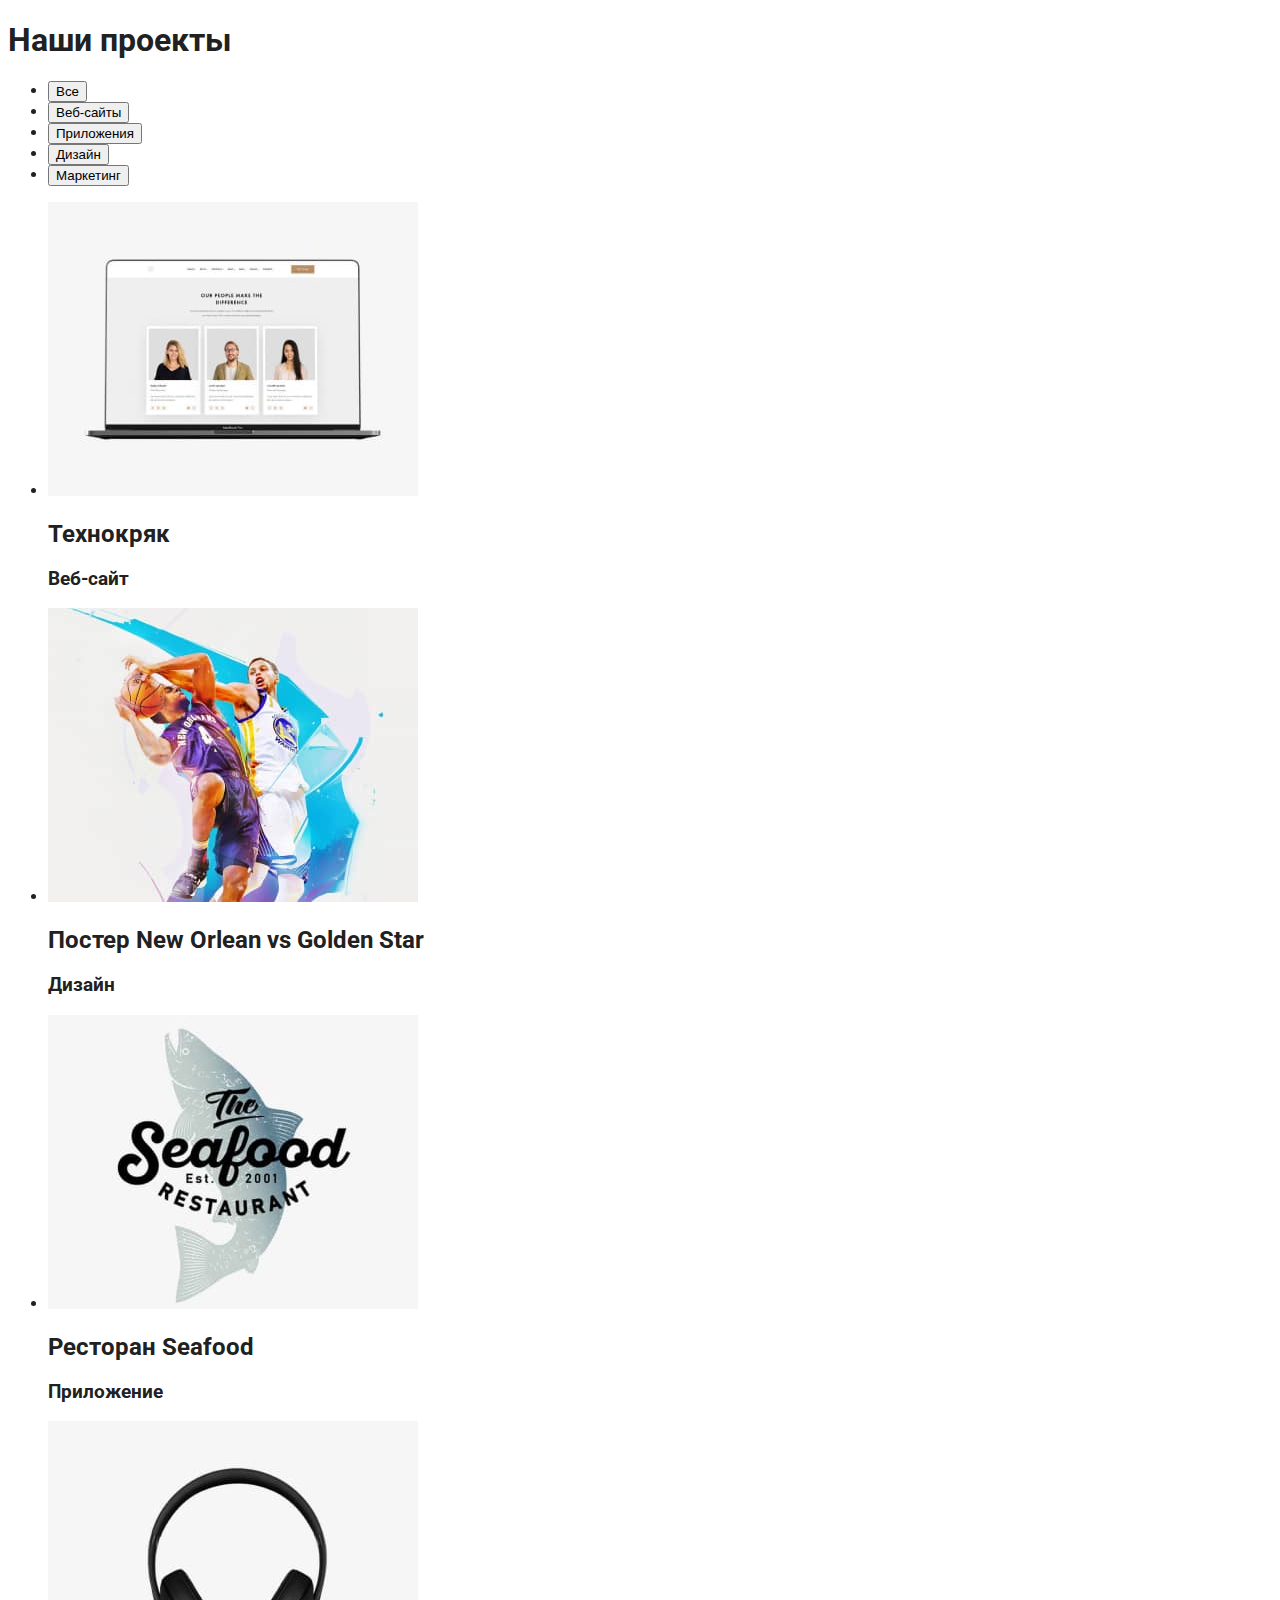
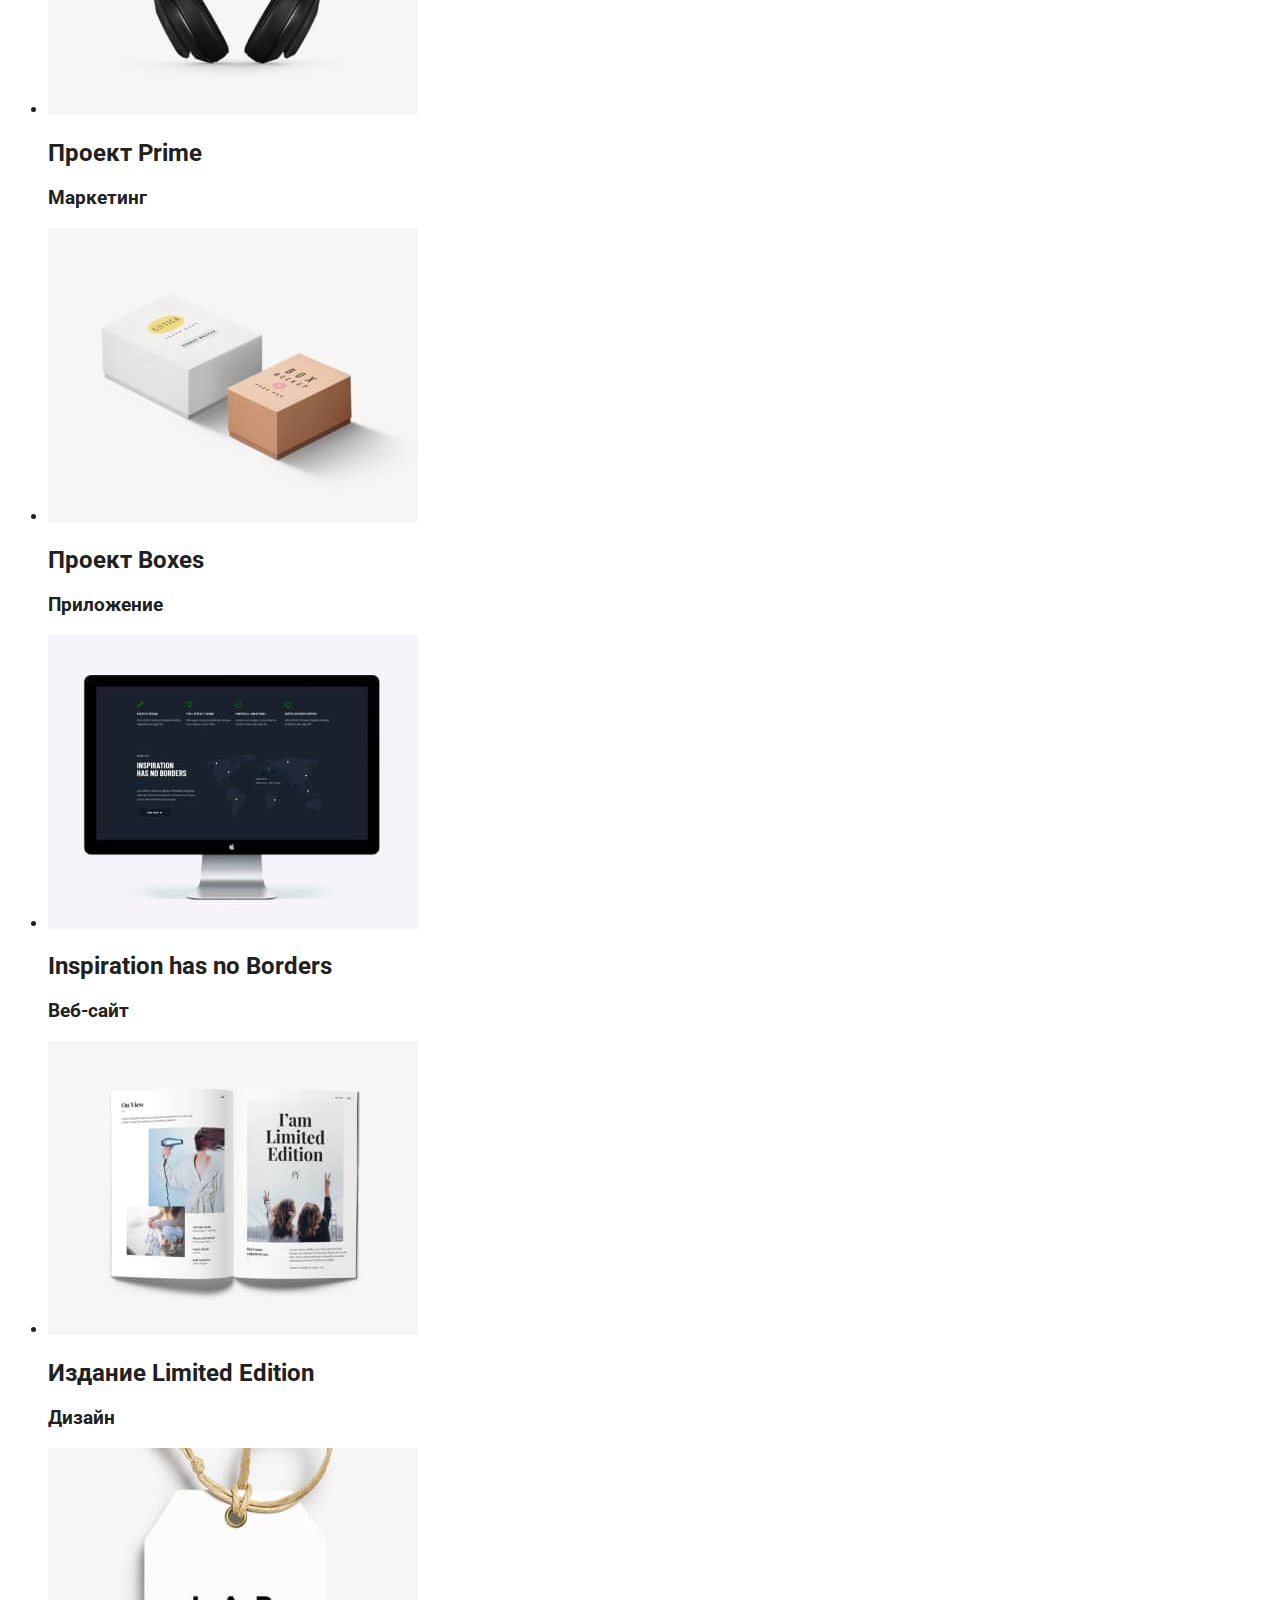
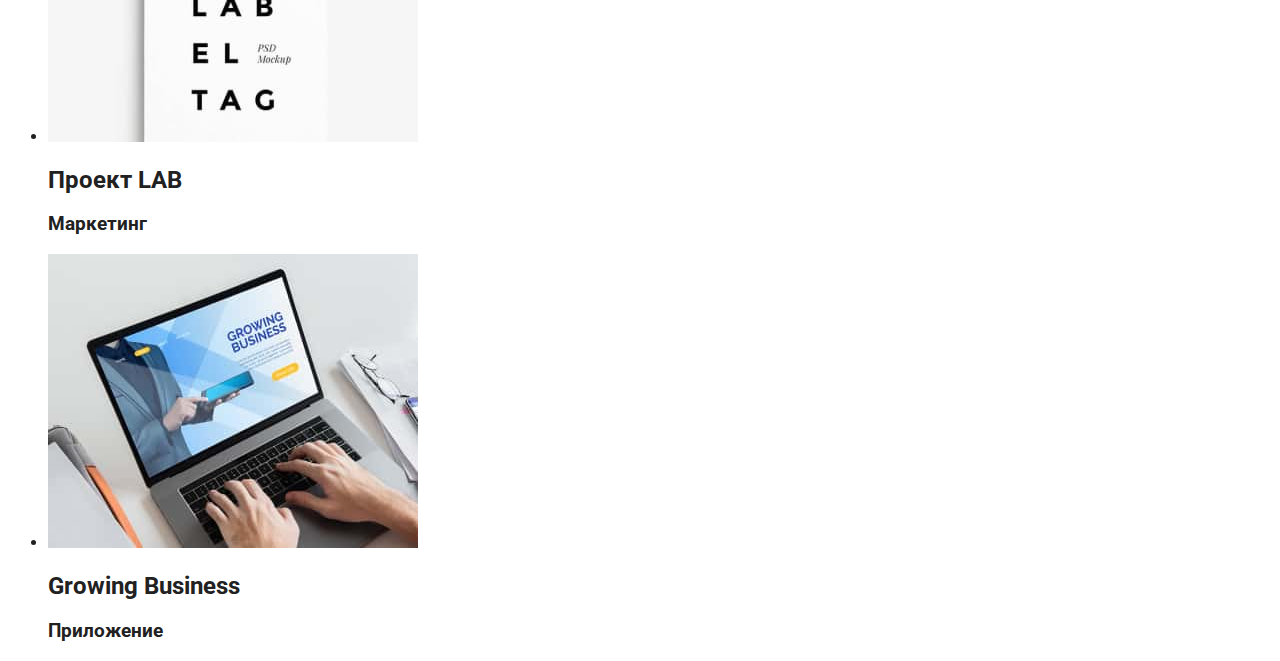
==== portfolio.html @ fd274d08 "создает портфолио и CSS(черновой вариант)" ====
<!DOCTYPE html>
<html lang="ru">
<head>
    <meta charset="UTF-8">
    <meta http-equiv="X-UA-Compatible" content="IE=edge">
    <meta name="viewport" content="width=device-width, initial-scale=1.0">
    <title>Document</title>
    <link rel="preconnect" href="https://fonts.gstatic.com">
    <link href="https://fonts.googleapis.com/css2?  family=Raleway:wght@700&family=Roboto:wght@400;500;700;900&display=swap" rel="stylesheet">
    <link rel="stylesheet" href="./css/style.css">
</head>
<body>
    <main>
        <h1>Наши проекты</h1>
        <ul>
            <li><button type="button">Все</button></li>
            <li><button type="button">Веб-сайты</button></li>
            <li><button type="button">Приложения</button></li>
            <li><button type="button">Дизайн</button></li>
            <li><button type="button">Маркетинг</button></li>
        </ul>
        <ul>
            <li>
                <img src="./images/portfolio/ws-technocryk.jpg" alt="ноутбук с заставкой компании">
                <h2>Технокряк</h2>
                <h3>Веб-сайт</h3>
            </li>
            <li>
                <img src="./images/portfolio/des-goldenstar.jpg" alt="два баскетболиста с мячем в прыжке">
                <h2>Постер New Orlean vs Golden Star</h2>
                <h3>Дизайн</h3>
            </li>
            <li>
                <img src="./images/portfolio/att-seafood.jpg" alt="логотип ресторана">
                <h2>Ресторан Seafood</h2>
                <h3>Приложение</h3>
            </li>
            <li>
                <img src="./images/portfolio/mar-prime.jpg" alt="наушники">
                <h2>Проект Prime</h2>
                <h3>Маркетинг</h3>
            </li>
            <li>
                <img src="./images/portfolio/boxes.jpg" alt="две коробки">
                <h2>Проект Boxes</h2>
                <h3>Приложение</h3>
            </li>
            <li>
                <img src="./images/portfolio/ws-borders.jpg" alt="манитор компьютера">
                <h2>Inspiration has no Borders</h2>
                <h3>Веб-сайт</h3>
            </li>
            <li>
                <img src="./images/portfolio/des-lim-edition.jpg" alt="открытый журнал">
                <h2>Издание Limited Edition</h2>
                <h3>Дизайн</h3>
            </li>
            <li>
                <img src="./images/portfolio/mar-lab.jpg" alt="ярлык с названием проекта">
                <h2>Проект LAB</h2>
                <h3>Маркетинг</h3>
            </li>
            <li>
                <img src="./images/portfolio/growing-business.jpg" alt="ноутбук с названием проекта">
                <h2>Growing Business</h2>
                <h3>Приложение</h3>
            </li>
        </ul>
    </main>
    
</body>
</html>
---- css/style.css ----
:root {
    --main-font: 'Roboto', sans-serif;
    --secondary-font: 'Raleway', sans-serif;
    --accent-color: #2196F3;

}
body {
    color: #212121;
    font-family: var(--main-font);
}
.list {
    list-style: none;
}
.link {
    text-decoration: none;
}
/* ===== header =====*/
.logo {
    font-family: var(--secondary-font);
    font-weight: 700;
    font-size: 26px;
    line-height: 1.19;
    letter-spacing: 0.03em;
    color: #000;
}
.logo> span {
    color: var(--accent-color)
}

.menu
.contacts {
    font-family: Roboto;
    font-weight: 500;
    font-size: 14px;
    line-height: 1.14;
    letter-spacing: 0.02em;
    color: #212121;
}
.contacts-list {
    color: #757575;

}
.menu .menu-list:hover
.menu .menu-list:focus {
    color: var(--accent-color);
}
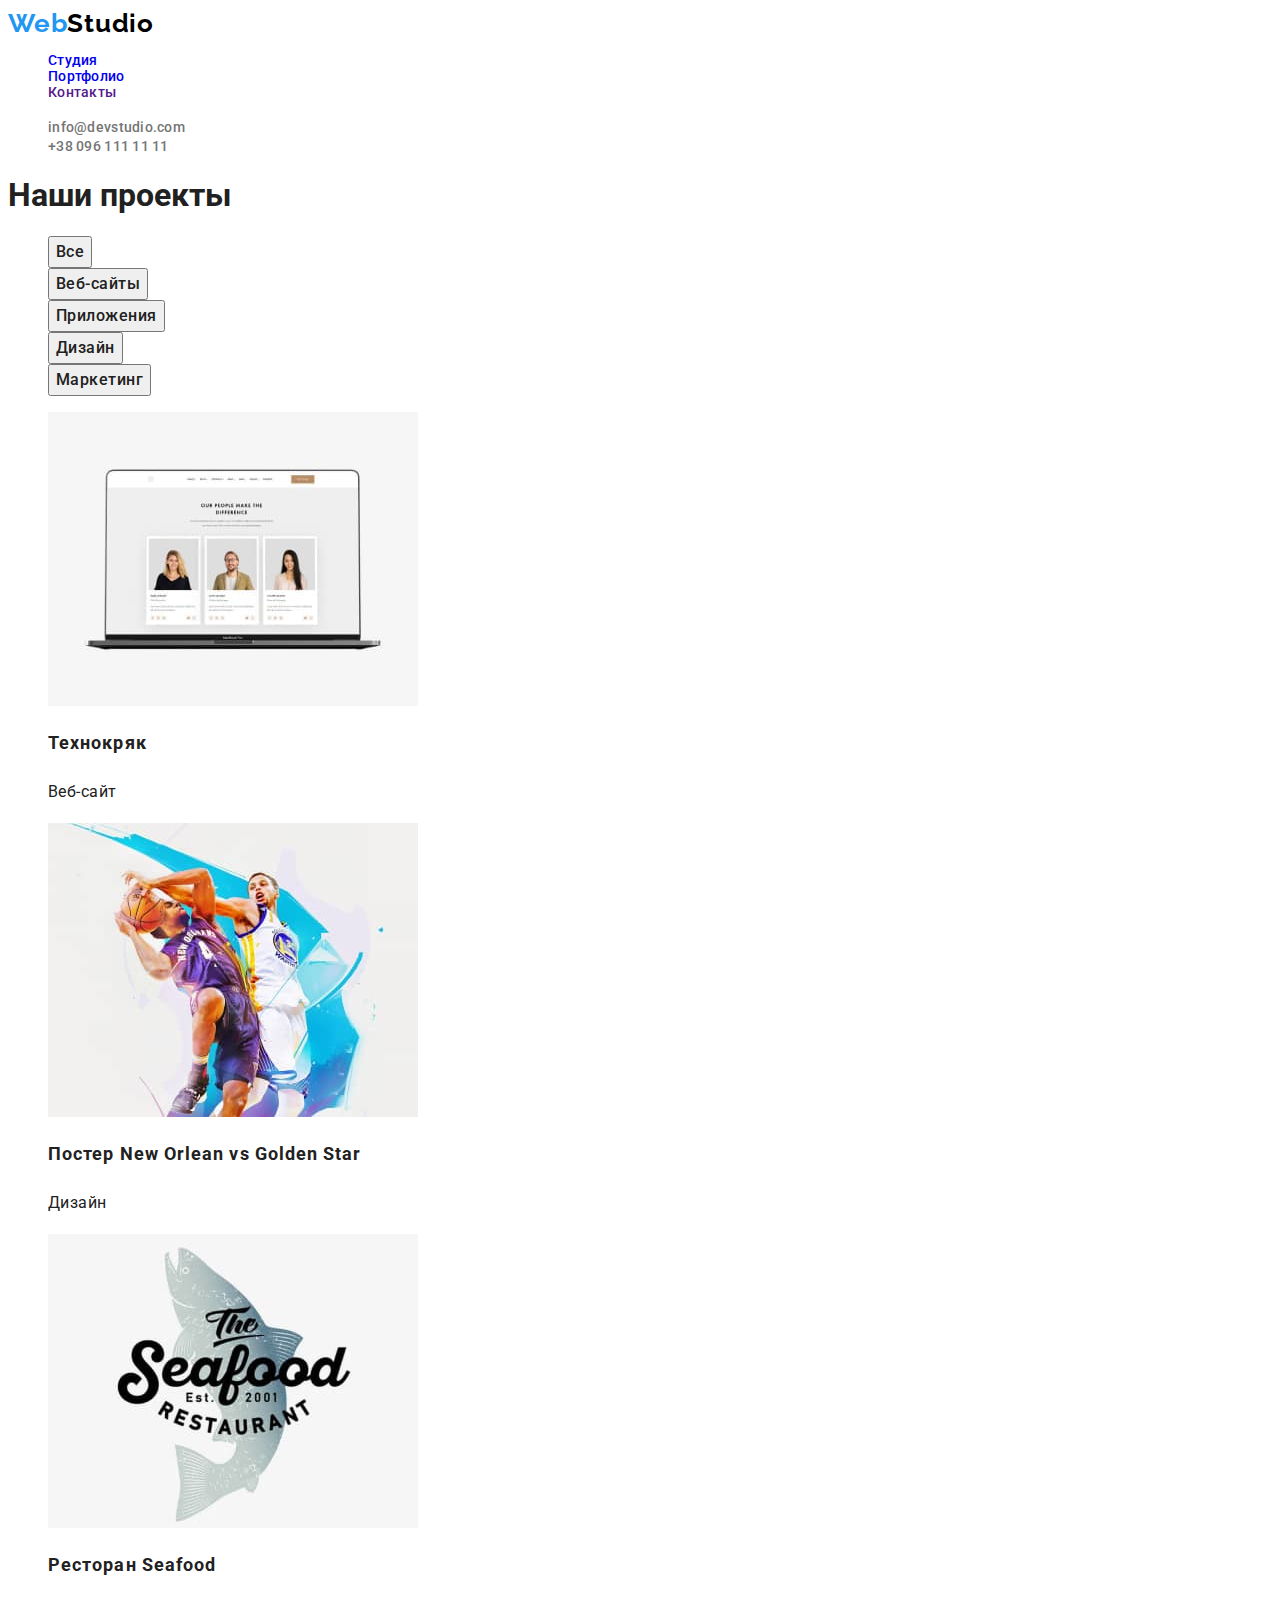
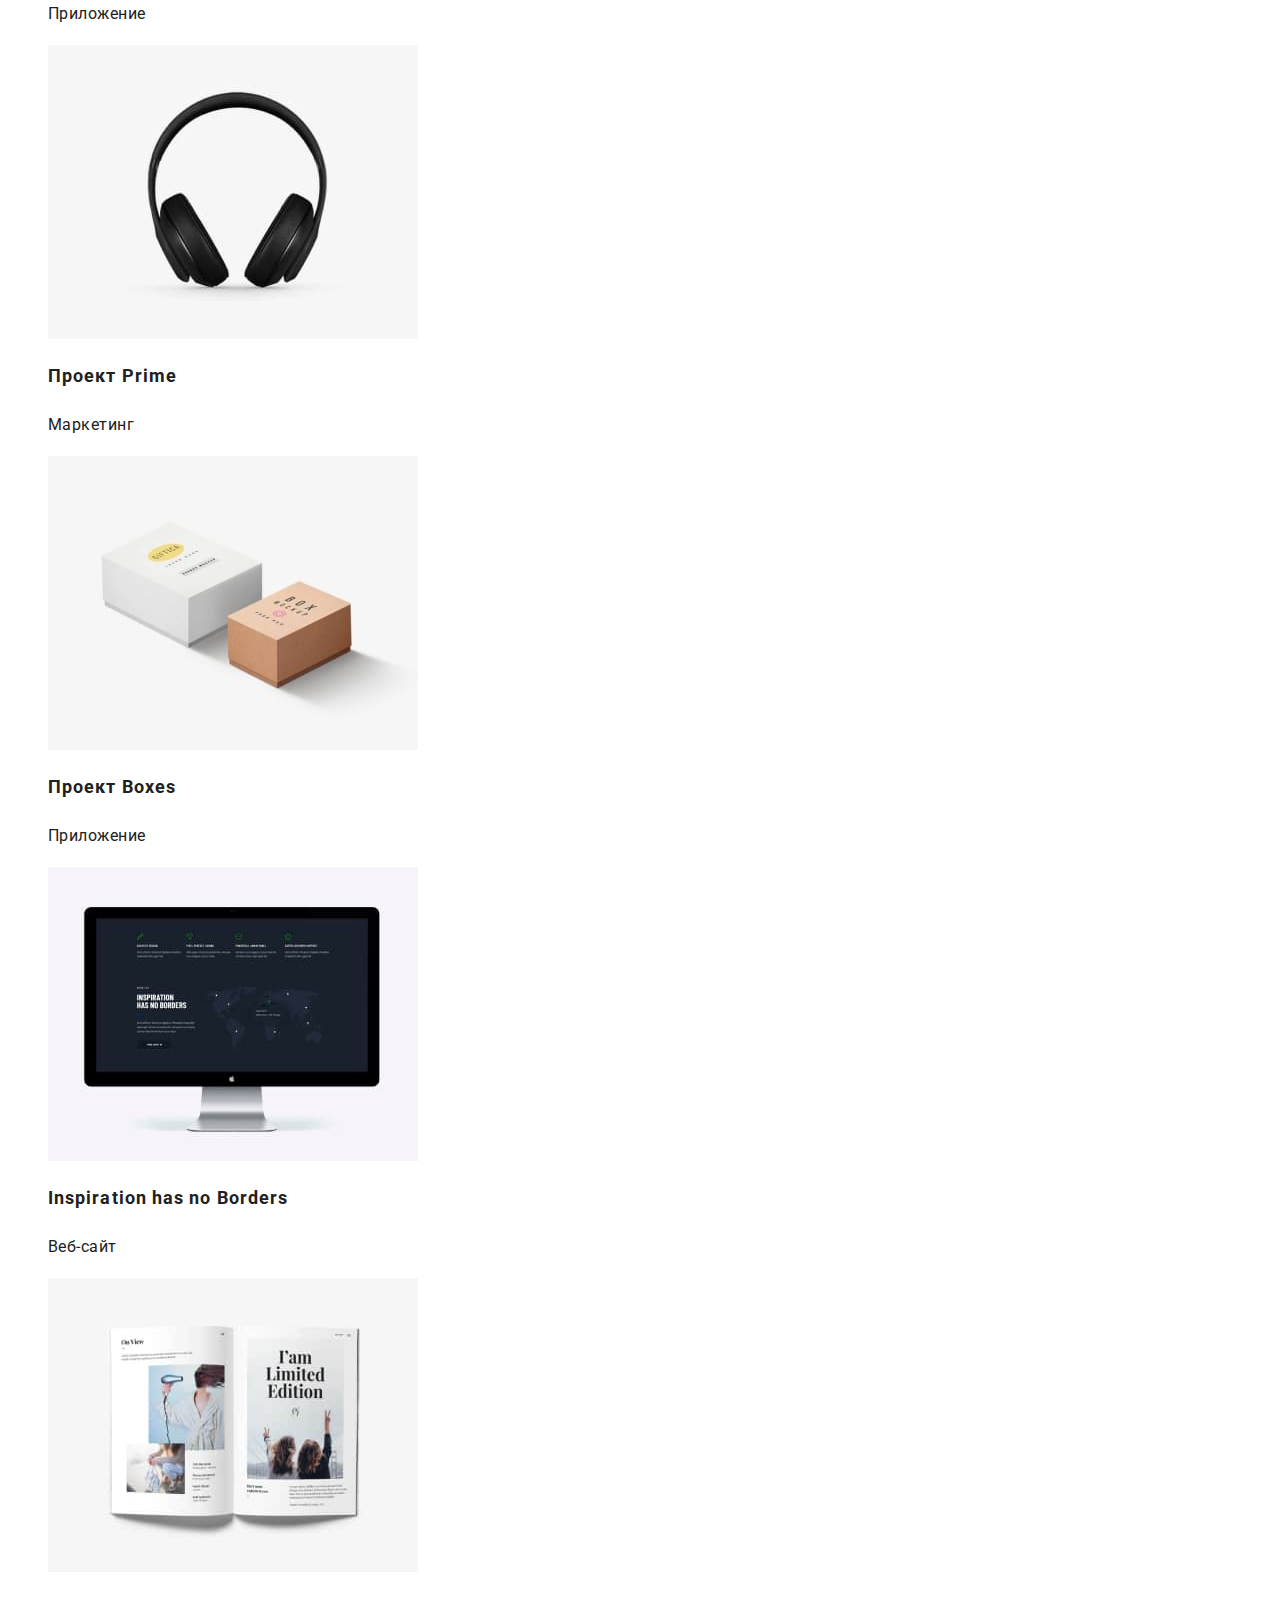
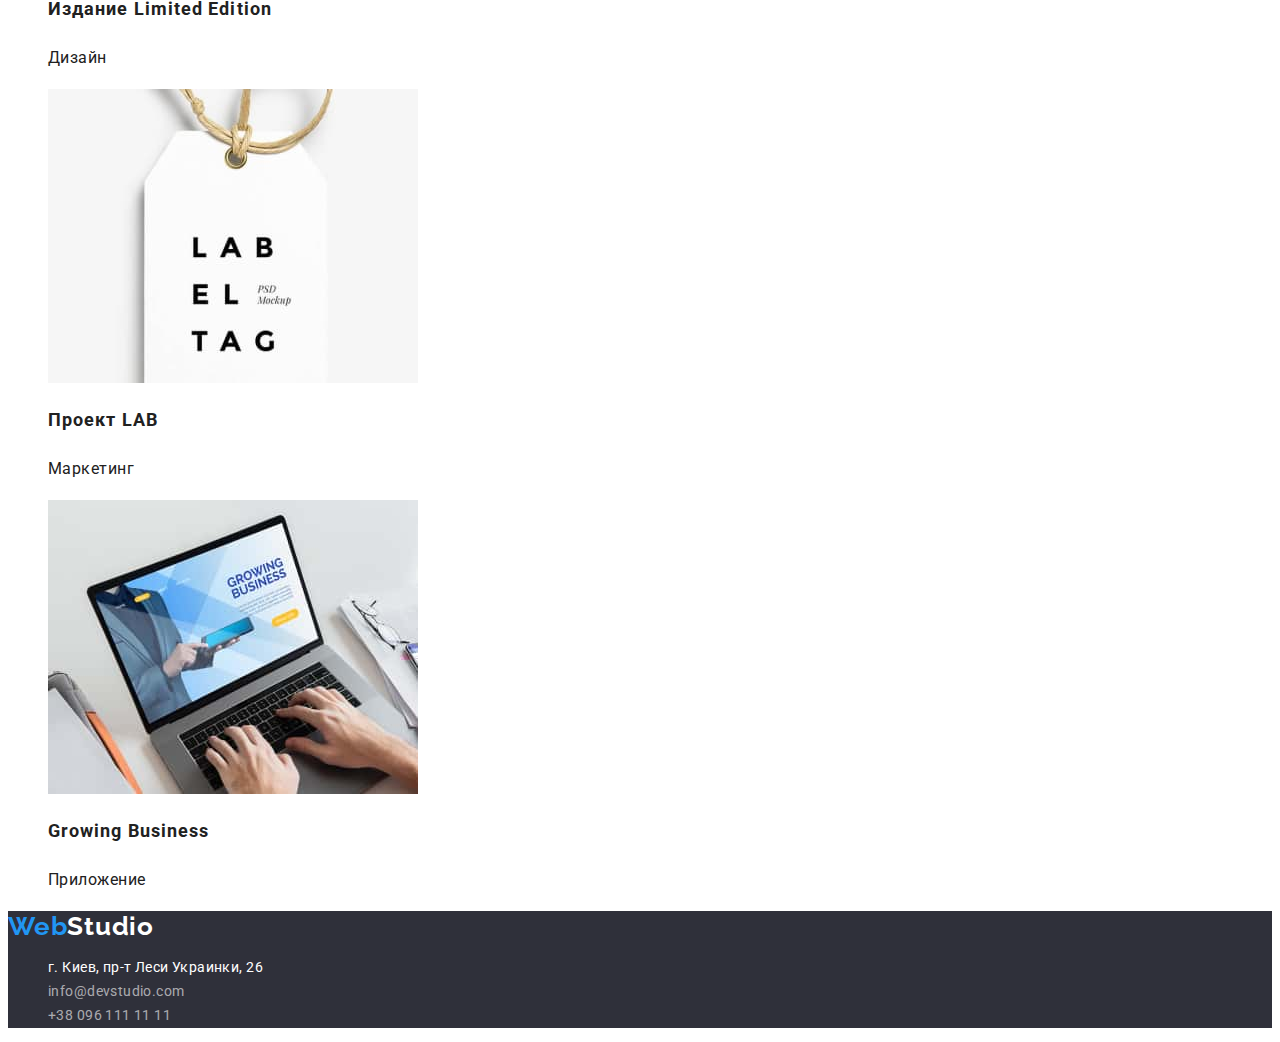
==== commit 98283578: "оформляет текст, задает цвет" ====
--- a/portfolio.html
+++ b/portfolio.html
@@ -6,67 +6,91 @@
     <meta name="viewport" content="width=device-width, initial-scale=1.0">
     <title>Document</title>
     <link rel="preconnect" href="https://fonts.gstatic.com">
-    <link href="https://fonts.googleapis.com/css2?  family=Raleway:wght@700&family=Roboto:wght@400;500;700;900&display=swap" rel="stylesheet">
+    <link href="https://fonts.googleapis.com/css2?family=Raleway:wght@700&family=Roboto:wght@400;500;700;900&display=swap" rel="stylesheet">
     <link rel="stylesheet" href="./css/style.css">
 </head>
 <body>
-    <main>
-        <h1>Наши проекты</h1>
-        <ul>
-            <li><button type="button">Все</button></li>
-            <li><button type="button">Веб-сайты</button></li>
-            <li><button type="button">Приложения</button></li>
-            <li><button type="button">Дизайн</button></li>
-            <li><button type="button">Маркетинг</button></li>
+    <header class="header">
+        <nav class="navigation">
+            <a class="logo link" href=""><span>Web</span>Studio</a>
+            <ul class="menu list">
+                <li class="nav-menu"><a class="menu-link link nav" href="./index.html">Студия</a></li>
+                <li class="nav-menu"><a class="menu-link link nav" href="./portfolio.html">Портфолио</a></li>
+                <li class="nav-menu"><a class="menu-link link nav" href="">Контакты</a></li>
+            </ul>
+        </nav>
+        <ul class="contacts list">
+            <li><a class="cont-link link nav" href="mailto:info@devstudio.com">info@devstudio.com</a></li>
+            <li><a class="cont-link link nav" href="tel:+380961111111">+38 096 111 11 11</a></li>
         </ul>
-        <ul>
+    </header>
+    <main class="portfolio">
+        <h1 class="title">Наши проекты</h1>
+        <ul class="list">
+            <li><button class="button-portf button" type="button">Все</button></li>
+            <li><button class="button-portf button" type="button">Веб-сайты</button></li>
+            <li><button class="button-portf button" type="button">Приложения</button></li>
+            <li><button class="button-portf button" type="button">Дизайн</button></li>
+            <li><button class="button-portf button" type="button">Маркетинг</button></li>
+        </ul>
+        <ul class="list-portf list">
             <li>
                 <img src="./images/portfolio/ws-technocryk.jpg" alt="ноутбук с заставкой компании">
-                <h2>Технокряк</h2>
-                <h3>Веб-сайт</h3>
+                <h2 class="title-primary">Технокряк</h2>
+                <h3 class="title-secondary">Веб-сайт</h3>
             </li>
             <li>
                 <img src="./images/portfolio/des-goldenstar.jpg" alt="два баскетболиста с мячем в прыжке">
-                <h2>Постер New Orlean vs Golden Star</h2>
-                <h3>Дизайн</h3>
+                <h2 class="title-primary">Постер New Orlean vs Golden Star</h2>
+                <h3 class="title-secondary">Дизайн</h3>
             </li>
             <li>
                 <img src="./images/portfolio/att-seafood.jpg" alt="логотип ресторана">
-                <h2>Ресторан Seafood</h2>
-                <h3>Приложение</h3>
+                <h2 class="title-primary">Ресторан Seafood</h2>
+                <h3 class="title-secondary">Приложение</h3>
             </li>
             <li>
                 <img src="./images/portfolio/mar-prime.jpg" alt="наушники">
-                <h2>Проект Prime</h2>
-                <h3>Маркетинг</h3>
+                <h2 class="title-primary">Проект Prime</h2>
+                <h3 class="title-secondary">Маркетинг</h3>
             </li>
             <li>
                 <img src="./images/portfolio/boxes.jpg" alt="две коробки">
-                <h2>Проект Boxes</h2>
-                <h3>Приложение</h3>
+                <h2 class="title-primary">Проект Boxes</h2>
+                <h3 class="title-secondary">Приложение</h3>
             </li>
             <li>
                 <img src="./images/portfolio/ws-borders.jpg" alt="манитор компьютера">
-                <h2>Inspiration has no Borders</h2>
-                <h3>Веб-сайт</h3>
+                <h2 class="title-primary">Inspiration has no Borders</h2>
+                <h3 class="title-secondary">Веб-сайт</h3>
             </li>
             <li>
                 <img src="./images/portfolio/des-lim-edition.jpg" alt="открытый журнал">
-                <h2>Издание Limited Edition</h2>
-                <h3>Дизайн</h3>
+                <h2 class="title-primary">Издание Limited Edition</h2>
+                <h3 class="title-secondary">Дизайн</h3>
             </li>
             <li>
                 <img src="./images/portfolio/mar-lab.jpg" alt="ярлык с названием проекта">
-                <h2>Проект LAB</h2>
-                <h3>Маркетинг</h3>
+                <h2 class="title-primary">Проект LAB</h2>
+                <h3 class="title-secondary">Маркетинг</h3>
             </li>
             <li>
                 <img src="./images/portfolio/growing-business.jpg" alt="ноутбук с названием проекта">
-                <h2>Growing Business</h2>
-                <h3>Приложение</h3>
+                <h2 class="title-primary">Growing Business</h2>
+                <h3 class="title-secondary">Приложение</h3>
             </li>
         </ul>
     </main>
-    
+    <footer class="footer">
+        <a class="logo link" href=""><span>Web</span>Studio</a>
+        <address class="address">
+            <ul class="address-link list">
+                <li><a class="address-link link nav" href="" target="_blank" rel="noreferrer noopener">г. Киев, пр-т Леси
+                        Украинки, 26</a></li>
+                <li><a class="mail-link link nav" href="mailto:info@devstudio.com">info@devstudio.com</a></li>
+                <li><a class="tel-link link nav" href="tel:+380961111111">+38 096 111 11 11</a></li>
+            </ul>
+        </address>
+    </footer>
 </body>
 </html>--- a/css/style.css
+++ b/css/style.css
@@ -1,46 +1,185 @@
 :root {
-    --main-font: 'Roboto', sans-serif;
-    --secondary-font: 'Raleway', sans-serif;
-    --accent-color: #2196F3;
-
+  --main-font: "Roboto", sans-serif;
+  --secondary-font: "Raleway", sans-serif;
+  --accent-color: #2196f3;
+  --secondary-color: #757575;
 }
 body {
-    color: #212121;
-    font-family: var(--main-font);
+  color: #212121;
+  font-family: var(--main-font);
 }
+/* ===  COMPONENTS  === */
 .list {
-    list-style: none;
+  list-style: none;
 }
 .link {
-    text-decoration: none;
+  text-decoration: none;
+}
+.section-title {
+  font-style: normal;
+  font-weight: 700;
+  font-size: 36px;
+  line-height: 1.17;
+  text-align: center;
+  letter-spacing: 0.03em;
+}
+.button {
+  cursor: pointer;
 }
 /* ===== header =====*/
 .logo {
-    font-family: var(--secondary-font);
-    font-weight: 700;
-    font-size: 26px;
-    line-height: 1.19;
-    letter-spacing: 0.03em;
-    color: #000;
+  font-family: var(--secondary-font);
+  font-weight: 700;
+  font-size: 26px;
+  line-height: 1.19;
+  letter-spacing: 0.03em;
+  color: #000;
 }
-.logo> span {
-    color: var(--accent-color)
+.logo > span {
+  color: var(--accent-color);
 }
+.logo:hover {
+  color: var(--accent-color);
+}
+.menu,
+.cont-link {
+  font-family: var(--main-font);
+  font-weight: 500;
+  font-size: 14px;
+  line-height: 1.14;
+  letter-spacing: 0.02em;
+}
+.nav:hover,
+.nav:focus {
+  color: var(--accent-color);
+}
+.cont-link {
+  color: var(--secondary-color);
+}
+/* ===== end header =====*/
+/* ======== hero ========*/
+.hero {
+  background-color: #2f303a;
+}
+.hero-title {
+  font-weight: 900;
+  font-size: 44px;
+  line-height: 1.36;
+  text-align: center;
+  letter-spacing: 0.06em;
+  text-transform: uppercase;
+  color: #fff;
+}
+.hero-button {
+  font-style: normal;
+  font-weight: 700;
+  font-size: 16px;
+  line-height: 1.88;
+  display: flex;
+  align-items: center;
+  text-align: center;
+  letter-spacing: 0.06em;
+  color: #fff;
+  background-color: var(--accent-color);
+}
+/* ======== end hero ========*/
+/* ======  advantages ====== */
+.adv-title {
+  font-weight: 700;
+  font-size: 14px;
+  line-height: 1.14;
+  letter-spacing: 0.03em;
+  text-transform: uppercase;
+}
+.adv-text {
+  font-weight: 400;
+  font-size: 14px;
+  line-height: 1.71;
+  letter-spacing: 0.03em;
+  color: var(--secondary-color);
+}
+/* ===== end advantages ===== */
+/* ======== our work ======== */
 
-.menu
-.contacts {
-    font-family: Roboto;
-    font-weight: 500;
-    font-size: 14px;
-    line-height: 1.14;
-    letter-spacing: 0.02em;
-    color: #212121;
+/* ====== end our work ======= */
+/* ======== our team ======== */
+
+.staff-title {
+  font-weight: 500;
+  font-size: 16px;
+  line-height: 1.19;
+  text-align: center;
+  letter-spacing: 0.03em;
 }
-.contacts-list {
-    color: #757575;
+.staff-text {
+  font-weight: 400;
+  font-size: 16px;
+  line-height: 1.19;
+  text-align: center;
+  letter-spacing: 0.03em;
+  color: var(--secondary-color);
+}
+/* ====== end our team ======= */
+/* ======= footer ========= */
+.footer {
+  background-color: #2f303a;
+}
+.footer > .logo {
+  color: #fff;
+}
+.logo:hover {
+  color: var(--accent-color);
+}
+.address-link,
+.mail-link,
+.tel-link {
+  font-family: var(--main-font);
+  font-style: normal;
+  font-weight: 400;
+  font-size: 14px;
+  line-height: 1.71;
+  letter-spacing: 0.03em;
+}
+.address-link {
+  color: #fff;
+}
+.mail-link,
+.tel-link {
+  color: rgba(255, 255, 255, 0.6);
+}
+/* ====== end footer ======= */
 
+/* ==portfolio== */
+.button-portf {
+  font-family: var(--main-font);
+  font-style: normal;
+  font-weight: 500;
+  font-size: 16px;
+  line-height: 1.63;
+  text-align: center;
+  letter-spacing: 0.03em;
+  color: #212121;
 }
-.menu .menu-list:hover
-.menu .menu-list:focus {
-    color: var(--accent-color);
+.button-portf:hover,
+.button-portf:focus {
+  background-color: var(--accent-color);
+  color: #fff;
 }
+.title-primary {
+  font-family: var(--main-font);
+  font-style: normal;
+  font-weight: 700;
+  font-size: 18px;
+  line-height: 2;
+  letter-spacing: 0.06em;
+  color: #212121;
+}
+.title-secondary {
+  font-family: var(--main-font);
+  font-style: normal;
+  font-weight: 400;
+  font-size: 16px;
+  line-height: 1.88;
+  letter-spacing: 0.03em;
+  color: var(--secondary-font);
+}
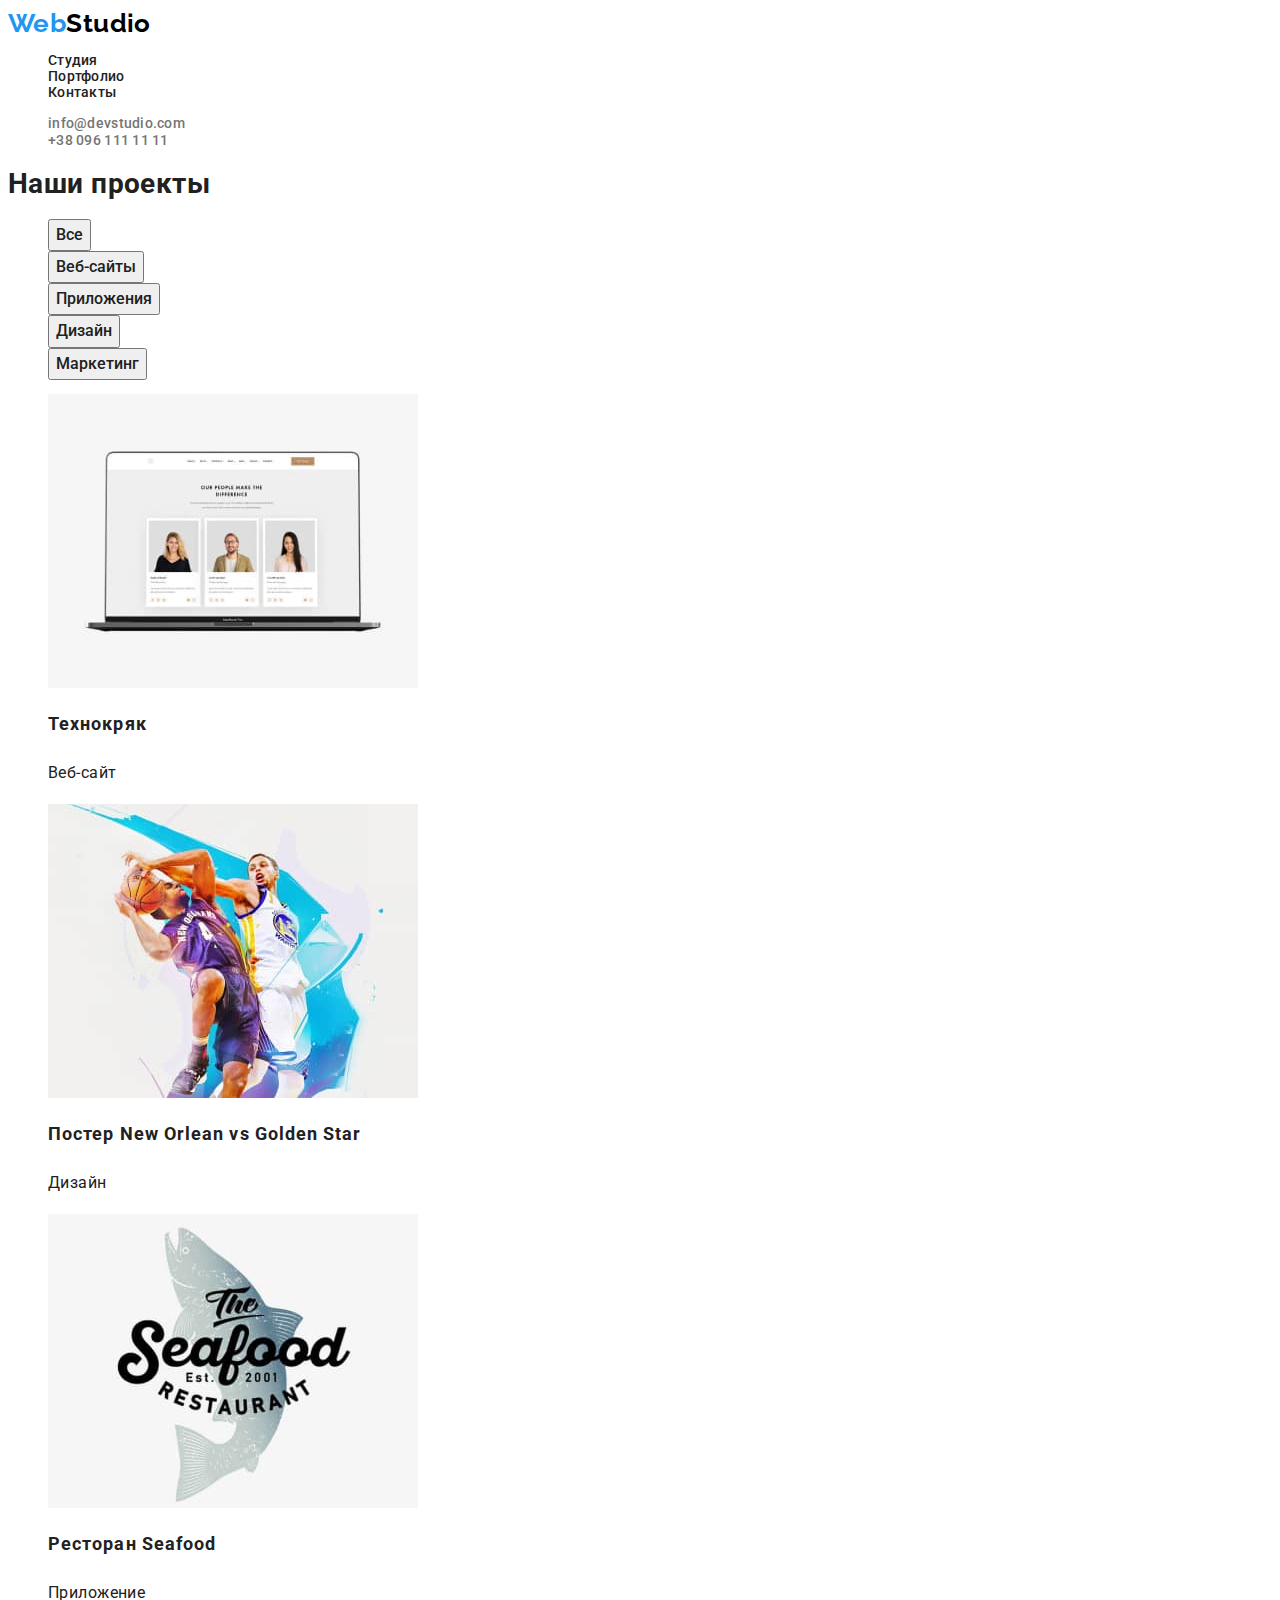
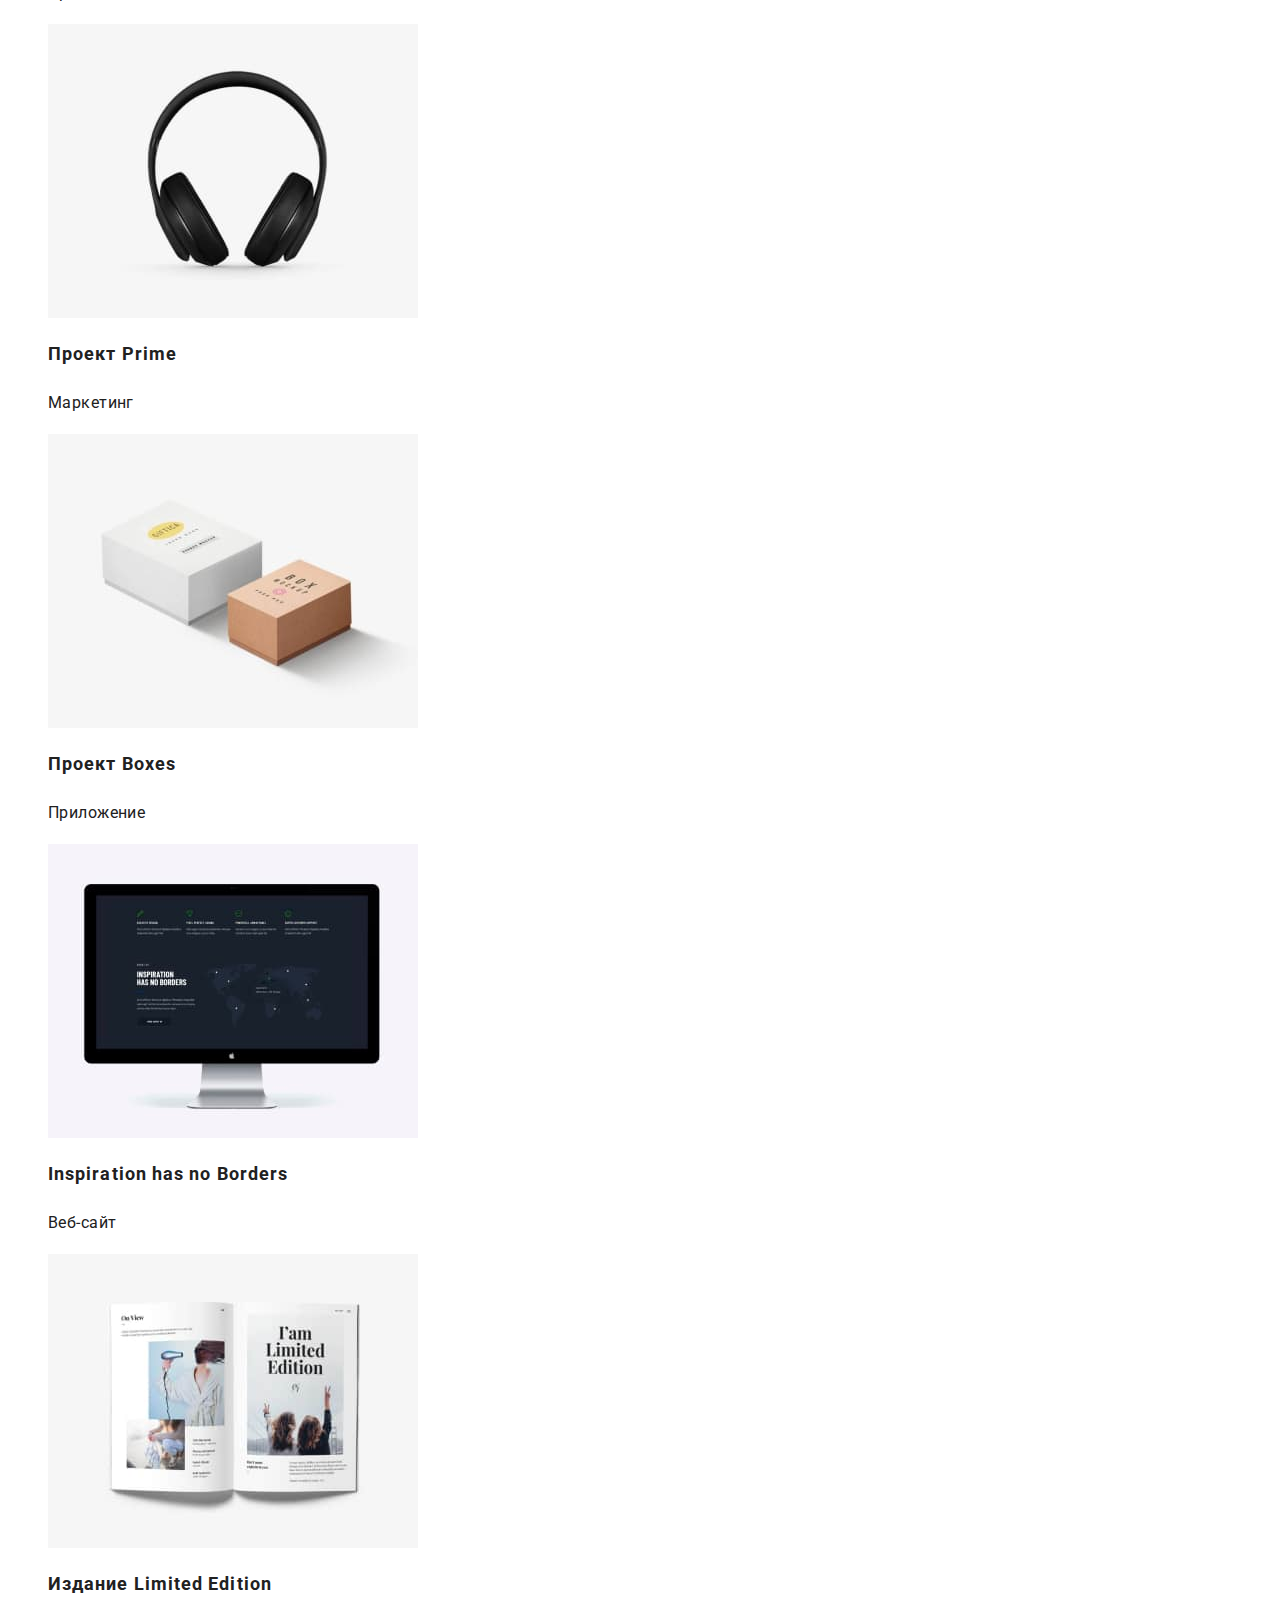
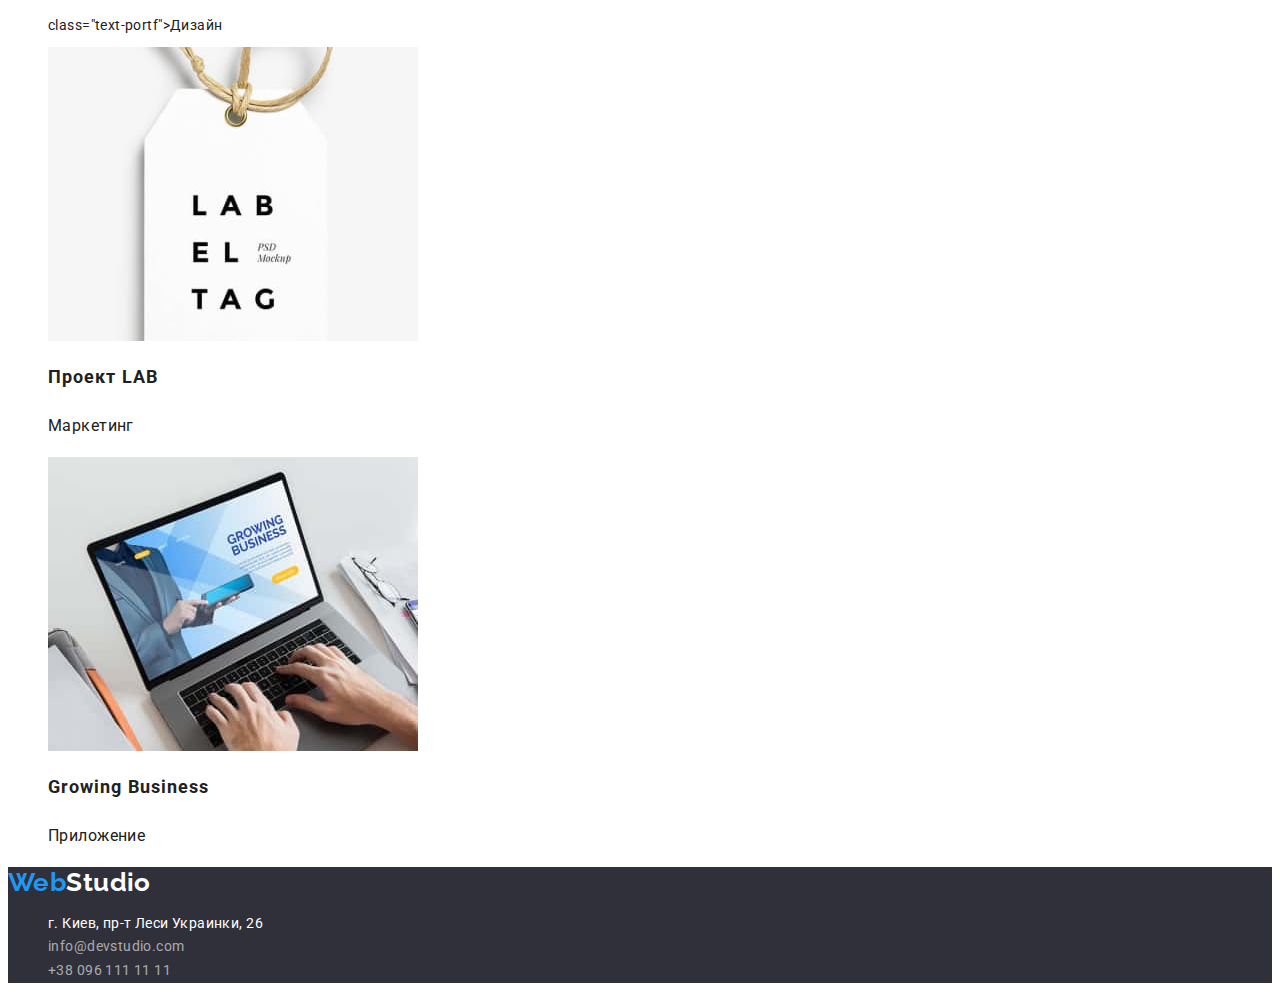
==== commit 5810ad26: "комментарии ментора" ====
--- a/portfolio.html
+++ b/portfolio.html
@@ -4,7 +4,7 @@
     <meta charset="UTF-8">
     <meta http-equiv="X-UA-Compatible" content="IE=edge">
     <meta name="viewport" content="width=device-width, initial-scale=1.0">
-    <title>Document</title>
+    <title>Портфолио</title>
     <link rel="preconnect" href="https://fonts.gstatic.com">
     <link href="https://fonts.googleapis.com/css2?family=Raleway:wght@700&family=Roboto:wght@400;500;700;900&display=swap" rel="stylesheet">
     <link rel="stylesheet" href="./css/style.css">
@@ -24,6 +24,7 @@
             <li><a class="cont-link link nav" href="tel:+380961111111">+38 096 111 11 11</a></li>
         </ul>
     </header>
+    <section>
     <main class="portfolio">
         <h1 class="title">Наши проекты</h1>
         <ul class="list">
@@ -37,50 +38,51 @@
             <li>
                 <img src="./images/portfolio/ws-technocryk.jpg" alt="ноутбук с заставкой компании">
                 <h2 class="title-primary">Технокряк</h2>
-                <h3 class="title-secondary">Веб-сайт</h3>
+                <p class="text-portf">Веб-сайт</p>                
             </li>
             <li>
                 <img src="./images/portfolio/des-goldenstar.jpg" alt="два баскетболиста с мячем в прыжке">
                 <h2 class="title-primary">Постер New Orlean vs Golden Star</h2>
-                <h3 class="title-secondary">Дизайн</h3>
+                <p class="text-portf">Дизайн</p>
             </li>
             <li>
                 <img src="./images/portfolio/att-seafood.jpg" alt="логотип ресторана">
                 <h2 class="title-primary">Ресторан Seafood</h2>
-                <h3 class="title-secondary">Приложение</h3>
+                <p class="text-portf">Приложение</p>                
             </li>
             <li>
                 <img src="./images/portfolio/mar-prime.jpg" alt="наушники">
                 <h2 class="title-primary">Проект Prime</h2>
-                <h3 class="title-secondary">Маркетинг</h3>
+                <p class="text-portf">Маркетинг</p>               
             </li>
             <li>
                 <img src="./images/portfolio/boxes.jpg" alt="две коробки">
                 <h2 class="title-primary">Проект Boxes</h2>
-                <h3 class="title-secondary">Приложение</h3>
+                <p class="text-portf">Приложение</p>                
             </li>
             <li>
                 <img src="./images/portfolio/ws-borders.jpg" alt="манитор компьютера">
                 <h2 class="title-primary">Inspiration has no Borders</h2>
-                <h3 class="title-secondary">Веб-сайт</h3>
+                <p class="text-portf">Веб-сайт</p>                
             </li>
             <li>
                 <img src="./images/portfolio/des-lim-edition.jpg" alt="открытый журнал">
                 <h2 class="title-primary">Издание Limited Edition</h2>
-                <h3 class="title-secondary">Дизайн</h3>
+                <p> class="text-portf">Дизайн</p>               
             </li>
             <li>
                 <img src="./images/portfolio/mar-lab.jpg" alt="ярлык с названием проекта">
                 <h2 class="title-primary">Проект LAB</h2>
-                <h3 class="title-secondary">Маркетинг</h3>
+                <p class="text-portf">Маркетинг</p>                
             </li>
             <li>
                 <img src="./images/portfolio/growing-business.jpg" alt="ноутбук с названием проекта">
                 <h2 class="title-primary">Growing Business</h2>
-                <h3 class="title-secondary">Приложение</h3>
+                <p class="text-portf">Приложение</p>                
             </li>
         </ul>
     </main>
+    </section>
     <footer class="footer">
         <a class="logo link" href=""><span>Web</span>Studio</a>
         <address class="address">
--- a/css/style.css
+++ b/css/style.css
@@ -1,12 +1,16 @@
 :root {
-  --main-font: "Roboto", sans-serif;
-  --secondary-font: "Raleway", sans-serif;
+  --main-font: 'Roboto', sans-serif;
+  --secondary-font: 'Raleway', sans-serif;
   --accent-color: #2196f3;
   --secondary-color: #757575;
+  --body-color: #212121;
+  --white-color: #fff;
 }
 body {
-  color: #212121;
+  color: var(--body-color);
   font-family: var(--main-font);
+  font-size: 14px;
+  letter-spacing: 0.03em;
 }
 /* ===  COMPONENTS  === */
 .list {
@@ -14,6 +18,7 @@
 }
 .link {
   text-decoration: none;
+  color: var(--body-color);
 }
 .section-title {
   font-style: normal;
@@ -21,7 +26,6 @@
   font-size: 36px;
   line-height: 1.17;
   text-align: center;
-  letter-spacing: 0.03em;
 }
 .button {
   cursor: pointer;
@@ -32,7 +36,6 @@
   font-weight: 700;
   font-size: 26px;
   line-height: 1.19;
-  letter-spacing: 0.03em;
   color: #000;
 }
 .logo > span {
@@ -45,10 +48,10 @@
 .cont-link {
   font-family: var(--main-font);
   font-weight: 500;
-  font-size: 14px;
   line-height: 1.14;
   letter-spacing: 0.02em;
 }
+
 .nav:hover,
 .nav:focus {
   color: var(--accent-color);
@@ -68,7 +71,7 @@
   text-align: center;
   letter-spacing: 0.06em;
   text-transform: uppercase;
-  color: #fff;
+  color: var(--white-color);
 }
 .hero-button {
   font-style: normal;
@@ -79,23 +82,19 @@
   align-items: center;
   text-align: center;
   letter-spacing: 0.06em;
-  color: #fff;
+  color: var(--white-color);
   background-color: var(--accent-color);
 }
 /* ======== end hero ========*/
 /* ======  advantages ====== */
 .adv-title {
   font-weight: 700;
-  font-size: 14px;
   line-height: 1.14;
-  letter-spacing: 0.03em;
   text-transform: uppercase;
 }
 .adv-text {
   font-weight: 400;
-  font-size: 14px;
   line-height: 1.71;
-  letter-spacing: 0.03em;
   color: var(--secondary-color);
 }
 /* ===== end advantages ===== */
@@ -109,14 +108,12 @@
   font-size: 16px;
   line-height: 1.19;
   text-align: center;
-  letter-spacing: 0.03em;
 }
 .staff-text {
   font-weight: 400;
   font-size: 16px;
   line-height: 1.19;
   text-align: center;
-  letter-spacing: 0.03em;
   color: var(--secondary-color);
 }
 /* ====== end our team ======= */
@@ -125,7 +122,7 @@
   background-color: #2f303a;
 }
 .footer > .logo {
-  color: #fff;
+  color: var(--white-color);
 }
 .logo:hover {
   color: var(--accent-color);
@@ -136,12 +133,11 @@
   font-family: var(--main-font);
   font-style: normal;
   font-weight: 400;
-  font-size: 14px;
+
   line-height: 1.71;
-  letter-spacing: 0.03em;
 }
 .address-link {
-  color: #fff;
+  color: var(--white-color);
 }
 .mail-link,
 .tel-link {
@@ -157,13 +153,12 @@
   font-size: 16px;
   line-height: 1.63;
   text-align: center;
-  letter-spacing: 0.03em;
-  color: #212121;
+  color: var(--body-color);
 }
 .button-portf:hover,
 .button-portf:focus {
   background-color: var(--accent-color);
-  color: #fff;
+  color: var(--white-color);
 }
 .title-primary {
   font-family: var(--main-font);
@@ -172,14 +167,13 @@
   font-size: 18px;
   line-height: 2;
   letter-spacing: 0.06em;
-  color: #212121;
+  color: var(--body-color);
 }
-.title-secondary {
+.text-portf {
   font-family: var(--main-font);
   font-style: normal;
   font-weight: 400;
   font-size: 16px;
   line-height: 1.88;
-  letter-spacing: 0.03em;
   color: var(--secondary-font);
 }
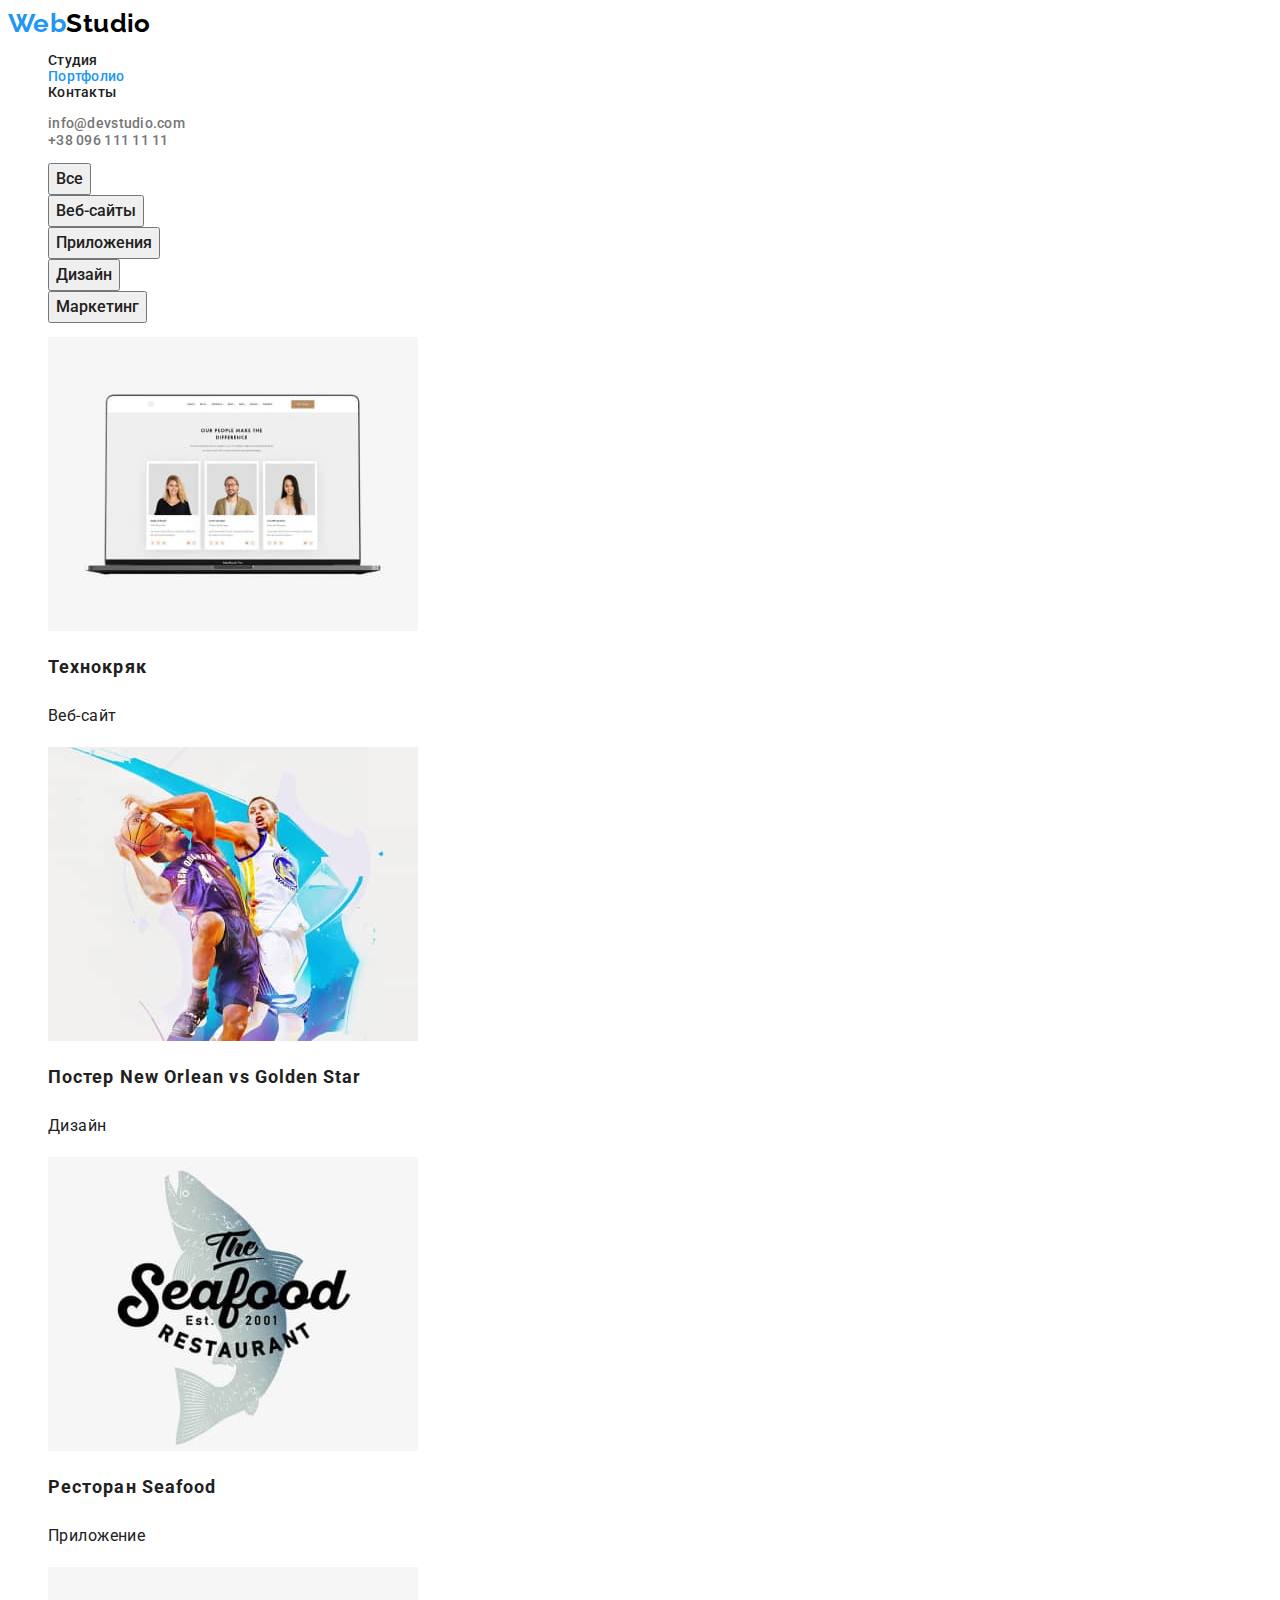
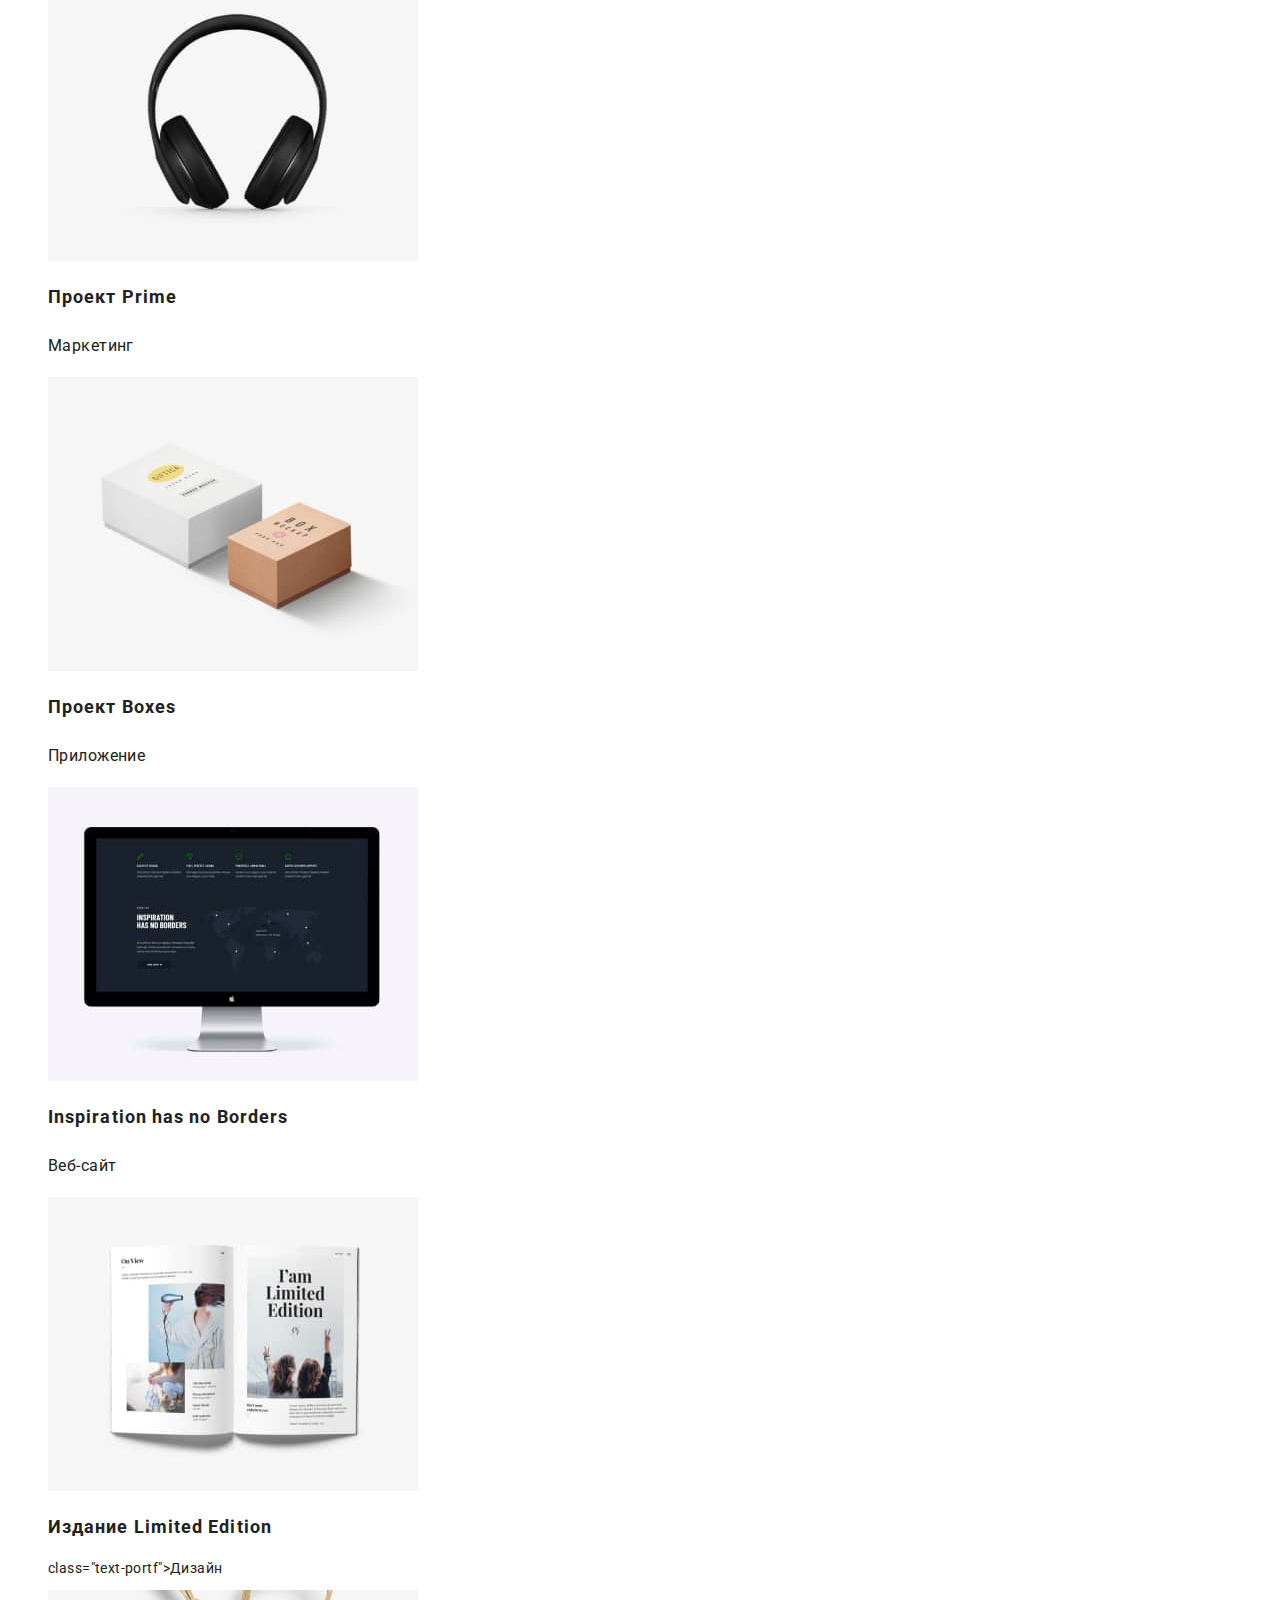
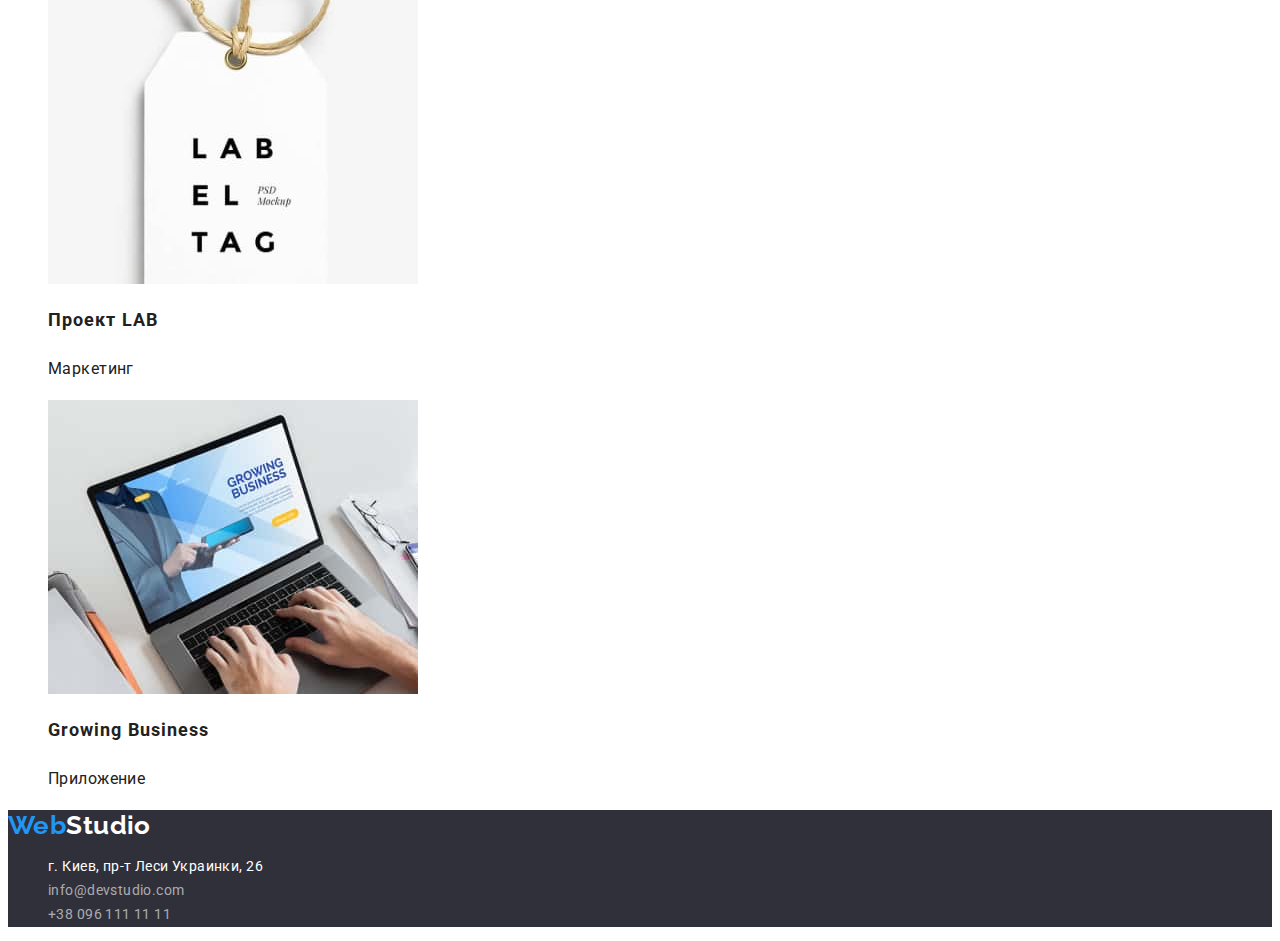
==== commit 198c8f9a: "корректировки ментора2" ====
--- a/portfolio.html
+++ b/portfolio.html
@@ -15,7 +15,7 @@
             <a class="logo link" href=""><span>Web</span>Studio</a>
             <ul class="menu list">
                 <li class="nav-menu"><a class="menu-link link nav" href="./index.html">Студия</a></li>
-                <li class="nav-menu"><a class="menu-link link nav" href="./portfolio.html">Портфолио</a></li>
+                <li class="nav-menu"><a class="menu-link link nav current" href="./portfolio.html">Портфолио</a></li>
                 <li class="nav-menu"><a class="menu-link link nav" href="">Контакты</a></li>
             </ul>
         </nav>
@@ -23,10 +23,10 @@
             <li><a class="cont-link link nav" href="mailto:info@devstudio.com">info@devstudio.com</a></li>
             <li><a class="cont-link link nav" href="tel:+380961111111">+38 096 111 11 11</a></li>
         </ul>
-    </header>
+    </header>    
+    <main class="portfolio">
     <section>
-    <main class="portfolio">
-        <h1 class="title">Наши проекты</h1>
+        <h1 class="title visually-hidden">Наши проекты</h1>
         <ul class="list">
             <li><button class="button-portf button" type="button">Все</button></li>
             <li><button class="button-portf button" type="button">Веб-сайты</button></li>
@@ -81,8 +81,8 @@
                 <p class="text-portf">Приложение</p>                
             </li>
         </ul>
-    </main>
     </section>
+    </main>    
     <footer class="footer">
         <a class="logo link" href=""><span>Web</span>Studio</a>
         <address class="address">
--- a/css/style.css
+++ b/css/style.css
@@ -5,12 +5,17 @@
   --secondary-color: #757575;
   --body-color: #212121;
   --white-color: #fff;
+  --background-color-footer-header: #2f303a;
+  --nav-footer-color: #ffffff99;
+  --black-color: #000;
 }
 body {
   color: var(--body-color);
   font-family: var(--main-font);
   font-size: 14px;
   letter-spacing: 0.03em;
+  font-style: normal;
+  font-weight: 400;
 }
 /* ===  COMPONENTS  === */
 .list {
@@ -20,8 +25,24 @@
   text-decoration: none;
   color: var(--body-color);
 }
+
+.current {
+  color: var(--accent-color);
+}
+.visually-hidden {
+  position: absolute;
+  width: 1px;
+  height: 1px;
+  margin: -1px;
+  border: 0;
+  padding: 0;
+
+  white-space: nowrap;
+  clip-path: inset(100%);
+  clip: rect(0 0 0 0);
+  overflow: hidden;
+}
 .section-title {
-  font-style: normal;
   font-weight: 700;
   font-size: 36px;
   line-height: 1.17;
@@ -36,7 +57,7 @@
   font-weight: 700;
   font-size: 26px;
   line-height: 1.19;
-  color: #000;
+  color: var(--black-color);
 }
 .logo > span {
   color: var(--accent-color);
@@ -62,7 +83,7 @@
 /* ===== end header =====*/
 /* ======== hero ========*/
 .hero {
-  background-color: #2f303a;
+  background-color: var(--background-color-footer-header);
 }
 .hero-title {
   font-weight: 900;
@@ -93,7 +114,7 @@
   text-transform: uppercase;
 }
 .adv-text {
-  font-weight: 400;
+  /* display: none;  */
   line-height: 1.71;
   color: var(--secondary-color);
 }
@@ -110,7 +131,6 @@
   text-align: center;
 }
 .staff-text {
-  font-weight: 400;
   font-size: 16px;
   line-height: 1.19;
   text-align: center;
@@ -119,7 +139,7 @@
 /* ====== end our team ======= */
 /* ======= footer ========= */
 .footer {
-  background-color: #2f303a;
+  background-color: var(--background-color-footer-header);
 }
 .footer > .logo {
   color: var(--white-color);
@@ -130,10 +150,8 @@
 .address-link,
 .mail-link,
 .tel-link {
+  font-style: normal;
   font-family: var(--main-font);
-  font-style: normal;
-  font-weight: 400;
-
   line-height: 1.71;
 }
 .address-link {
@@ -141,14 +159,13 @@
 }
 .mail-link,
 .tel-link {
-  color: rgba(255, 255, 255, 0.6);
+  color: var(--nav-footer-color);
 }
 /* ====== end footer ======= */
 
 /* ==portfolio== */
 .button-portf {
   font-family: var(--main-font);
-  font-style: normal;
   font-weight: 500;
   font-size: 16px;
   line-height: 1.63;
@@ -162,7 +179,6 @@
 }
 .title-primary {
   font-family: var(--main-font);
-  font-style: normal;
   font-weight: 700;
   font-size: 18px;
   line-height: 2;
@@ -171,8 +187,6 @@
 }
 .text-portf {
   font-family: var(--main-font);
-  font-style: normal;
-  font-weight: 400;
   font-size: 16px;
   line-height: 1.88;
   color: var(--secondary-font);
